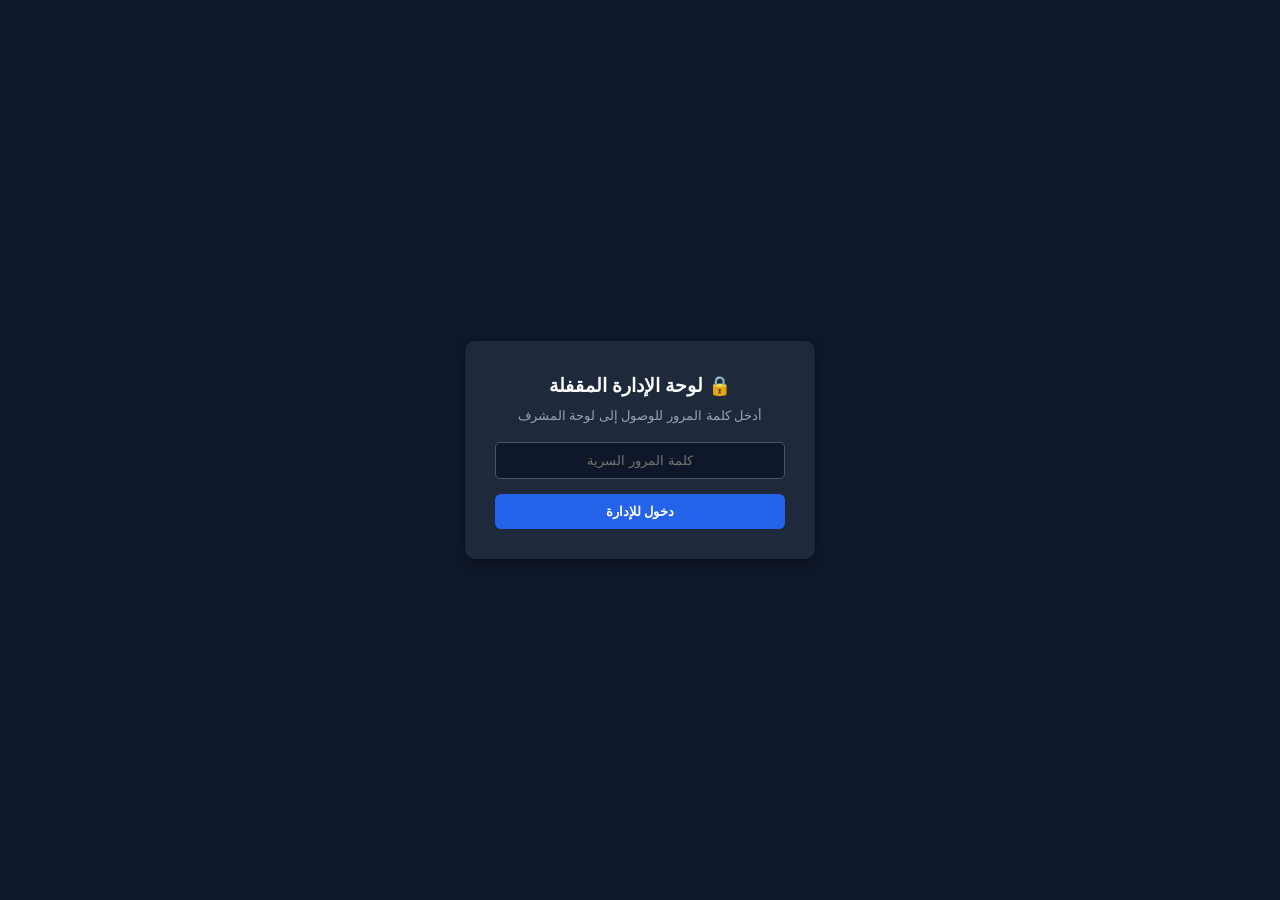
==== admin.html @ 7f2cf665 "Add files via upload" ====
﻿<!DOCTYPE html>
<html lang="ar" dir="rtl">
<head>
    <meta charset="UTF-8">
    <meta name="viewport" content="width=device-width, initial-scale=1.0">
    <title>لوحة الإدارة المشفرة - منصة القوالب</title>
    <link rel="stylesheet" href="style.css">
    <style>
        /* حماية وشاشة تسجيل الدخول السرية */
        #loginOverlay {
            position: fixed;
            top: 0; left: 0; width: 100%; height: 100%;
            background: #0f172a;
            display: flex;
            justify-content: center;
            align-items: center;
            z-index: 9999;
        }
        .login-box {
            background: #1e293b;
            padding: 30px;
            border-radius: 10px;
            text-align: center;
            color: white;
            width: 350px;
            box-shadow: 0 4px 10px rgba(0,0,0,0.3);
        }
        .login-box input {
            width: 100%;
            padding: 10px;
            margin: 15px 0;
            border: 1px solid #475569;
            background: #0f172a;
            color: white;
            border-radius: 5px;
            text-align: center;
        }
        #adminContent {
            display: none; /* مخفية حتى يتم إدخال كلمة المرور الصحيحة */
        }
    </style>
</head>
<body>

    <!-- العلامة المائية الرسمية في الزاوية -->
    <div class="dev-badge">📑 إدارة وتطوير أبو العز العمري</div>

    <!-- نافذة تسجيل الدخول السرية -->
    <div id="loginOverlay">
        <div class="login-box">
            <h3>🔒 لوحة الإدارة المقفلة</h3>
            <p style="font-size: 13px; color: #94a3b8; margin-top: 5px;">أدخل كلمة المرور للوصول إلى لوحة المشرف</p>
            <input type="password" id="adminPasswordInput" placeholder="كلمة المرور السرية">
            <button class="btn-primary full-width" onclick="checkAdminPassword()">دخول للإدارة</button>
            <p id="errorMsg" style="color: #ef4444; font-size: 12px; margin-top: 10px; display: none;">كلمة المرور غير صحيحة!</p>
        </div>
    </div>

    <!-- محتوى لوحة الإدارة المنعزلة (تظهر بعد كلمة المرور الصحيحة) -->
    <div id="adminContent">
        <header class="main-header">
            <div class="container nav-container">
                <h1 class="logo" style="color: #ef4444;">لوحة تحكم المشرف (Admin)</h1>
                <nav class="nav-links">
                    <a href="index.html" target="_blank">عرض الموقع العام</a>
                    <a href="#" onclick="logoutAdmin()" style="color: #ef4444;">تسجيل الخروج</a>
                </nav>
            </div>
        </header>

        <div class="container" style="padding: 40px 0;">
            <div class="section-title">
                <h2>إدارة قوالب المنصة وتراخيص المطورين</h2>
                <p>من هنا يمكنك إضافة قوالب جديدة، مراقبة طلبات محفظة مالتشات، وإدارة المشترين.</p>
            </div>

            <div class="dashboard-grid">
                <div class="dash-card">
                    <h3>📦 إضافة قالب جديد</h3>
                    <p style="font-size: 13px; color: #64748b; margin: 10px 0;">رفع ملفات الـ HTML والـ CSS الجديدة للمنصة.</p>
                    <button class="btn-sm" onclick="alert('تم فتح نافذة رفع القالب بنجاح')">رفع قالب جديد</button>
                </div>

                <div class="dash-card">
                    <h3>💳 طلبات مالتشات المعلقة</h3>
                    <p style="font-size: 13px; color: #64748b; margin: 10px 0;">التحقق من عمليات الشفع وتأكيد إصدار رخص التراخيص.</p>
                    <span class="badge-price paid" style="display:inline-block; margin-top: 5px;">3 طلبات جديدة</span>
                </div>

                <div class="dash-card">
                    <h3>⚙️ إعدادات النظام</h3>
                    <p style="font-size: 13px; color: #64748b; margin: 10px 0;">تغيير كلمة مرور المشرف أو روابط المحفظة.</p>
                    <button class="btn-sm outline" onclick="alert('خاصية تعديل الإعدادات قيد التفعيل')">تعديل الإعدادات</button>
                </div>
            </div>
        </div>
    </div>

    <!-- سكريبت التحقق من كلمة المرور -->
    <script>
        // كلمة المرور الافتراضية للإدارة (يمكنك تغييرها هنا)
        const secretCode = "admin123";

        function checkAdminPassword() {
            const enteredPass = document.getElementById('adminPasswordInput').value;
            const errorMsg = document.getElementById('errorMsg');

            if(enteredPass === secretCode) {
                document.getElementById('loginOverlay').style.display = 'none';
                document.getElementById('adminContent').style.display = 'block';
            } else {
                errorMsg.style.display = 'block';
            }
        }

        function logoutAdmin() {
            location.reload(); // إعادة تحميل الصفحة لإقفال اللوحة مجدداً
        }
    </script>

</body>
</html>
---- style.css ----
* { box-sizing: border-box; margin: 0; padding: 0; font-family: Tahoma, sans-serif; }
body { background-color: #f1f5f9; color: #1e293b; line-height: 1.6; }

/* العلامة المائية في الزاوية */
.dev-badge {
    position: fixed;
    bottom: 20px;
    left: 20px;
    background: #0f172a;
    color: #38bdf8;
    padding: 10px 15px;
    border-radius: 8px;
    font-size: 13px;
    font-weight: bold;
    box-shadow: 0 4px 6px rgba(0,0,0,0.2);
    z-index: 1000;
    border-right: 4px solid #2563eb;
}

.container { max-width: 1100px; margin: 0 auto; padding: 0 20px; }

/* الهيدر */
.main-header { background: #ffffff; padding: 15px 0; box-shadow: 0 2px 4px rgba(0,0,0,0.05); }
.nav-container { display: flex; justify-content: space-between; align-items: center; }
.logo { font-size: 22px; color: #2563eb; font-weight: bold; }
.nav-links a { margin-left: 15px; text-decoration: none; color: #64748b; font-weight: bold; font-size: 14px; }
.nav-links a:hover, .nav-links a.active { color: #2563eb; }

/* الهيرو */
.hero-section { background: linear-gradient(135deg, #1e293b, #0f172a); color: white; padding: 80px 0; text-align: center; }
.hero-title { font-size: 32px; margin-bottom: 15px; }
.hero-subtitle { color: #94a3b8; margin-bottom: 25px; font-size: 16px; }
.hero-buttons { display: flex; justify-content: center; gap: 15px; }

/* الأزرار */
.btn-primary { background: #2563eb; color: white; padding: 10px 20px; border-radius: 6px; text-decoration: none; font-weight: bold; display: inline-block; border: none; cursor: pointer; }
.btn-primary:hover { background: #1d4ed8; }
.btn-secondary { background: #e2e8f0; color: #1e293b; padding: 10px 20px; border-radius: 6px; text-decoration: none; font-weight: bold; display: inline-block; border: none; cursor: pointer; }
.btn-secondary:hover { background: #cbd5e1; }
.btn-sm { background: #2563eb; color: white; padding: 6px 12px; border-radius: 4px; text-decoration: none; font-size: 13px; display: inline-block; border: none; cursor: pointer; }
.btn-sm.outline { background: transparent; border: 1px solid #2563eb; color: #2563eb; }
.full-width { width: 100%; text-align: center; }

/* الأقسام والميزات */
.features-section { padding: 50px 0; }
.section-title { text-align: center; margin-bottom: 30px; }
.features-grid { display: grid; grid-template-columns: repeat(auto-fit, minmax(300px, 1fr)); gap: 20px; }
.feature-card { background: white; padding: 25px; border-radius: 8px; box-shadow: 0 2px 4px rgba(0,0,0,0.02); text-align: center; }
.feature-icon { font-size: 30px; margin-bottom: 15px; }

/* الإحصائيات */
.stats-section { background: #ffffff; padding: 40px 0; border-top: 1px solid #e2e8f0; border-bottom: 1px solid #e2e8f0; }
.stats-grid { display: flex; justify-content: space-around; text-align: center; }
.stat-item h3 { font-size: 28px; color: #2563eb; }

/* الاستعراض والفلاتر */
.browse-page { display: grid; grid-template-columns: 250px 1fr; gap: 25px; padding: 40px 0; }
.sidebar-filters { background: white; padding: 20px; border-radius: 8px; height: fit-content; }
.filter-group { margin-top: 15px; }
.filter-group label { display: block; margin-bottom: 5px; font-weight: bold; font-size: 14px; }
.filter-group select, .search-bar-container input { width: 100%; padding: 8px; border: 1px solid #cbd5e1; border-radius: 4px; }
.search-bar-container { margin-bottom: 20px; }
.templates-grid { display: grid; grid-template-columns: repeat(auto-fit, minmax(250px, 1fr)); gap: 20px; }
.template-card { background: white; border-radius: 8px; overflow: hidden; box-shadow: 0 2px 4px rgba(0,0,0,0.02); }
.card-img-placeholder { background: #e2e8f0; height: 120px; display: flex; align-items: center; justify-content: center; font-weight: bold; color: #64748b; font-size: 14px; }
.card-body { padding: 15px; }
.rating { font-size: 13px; color: #f59e0b; margin: 5px 0; }
.badge-price { display: inline-block; padding: 2px 8px; border-radius: 4px; font-size: 12px; font-weight: bold; margin-bottom: 10px; }
.badge-price.free { background: #dcfce7; color: #166534; }
.badge-price.paid { background: #fee2e2; color: #991b1b; }
.card-actions { display: flex; gap: 8px; }

/* صفحة المطورين والأكواد */
.developers-page { padding: 40px 0; }
.code-container-box { background: white; padding: 20px; border-radius: 8px; margin-bottom: 25px; box-shadow: 0 2px 4px rgba(0,0,0,0.02); }
.code-box { background: #0f172a; color: #38bdf8; padding: 15px; border-radius: 6px; font-family: monospace; direction: ltr; text-align: left; overflow-x: auto; margin-top: 10px; font-size: 13px; }

/* الأسعار واللوحة */
.pricing-page { padding: 40px 0; }
.pricing-grid { display: grid; grid-template-columns: repeat(auto-fit, minmax(300px, 1fr)); gap: 20px; }
.pricing-card { background: white; padding: 30px; border-radius: 8px; text-align: center; box-shadow: 0 2px 4px rgba(0,0,0,0.02); position: relative; }
.pricing-card.featured { border: 2px solid #2563eb; }
.popular-badge { position: absolute; top: -12px; right: 20px; background: #2563eb; color: white; padding: 2px 10px; font-size: 11px; border-radius: 4px; }
.price-val { font-size: 32px; font-weight: bold; color: #2563eb; margin: 15px 0; }
.price-val span { font-size: 14px; color: #64748b; font-weight: normal; }
.pricing-features { list-style: none; margin-bottom: 20px; text-align: right; }
.pricing-features li { padding: 6px 0; border-bottom: 1px solid #f1f5f9; font-size: 14px; }

.dashboard-page { padding: 40px 0; }
.dashboard-grid { display: grid; grid-template-columns: repeat(auto-fit, minmax(300px, 1fr)); gap: 20px; }
.dash-card { background: white; padding: 20px; border-radius: 8px; box-shadow: 0 2px 4px rgba(0,0,0,0.02); }
.dash-list { list-style: none; margin-top: 10px; }
.dash-list li { padding: 8px 0; border-bottom: 1px solid #f1f5f9; font-size: 14px; display: flex; justify-content: space-between; }

/* التذييل */
.main-footer { background: #0f172a; color: #94a3b8; padding: 20px 0; text-align: center; font-size: 13px; margin-top: 40px; }
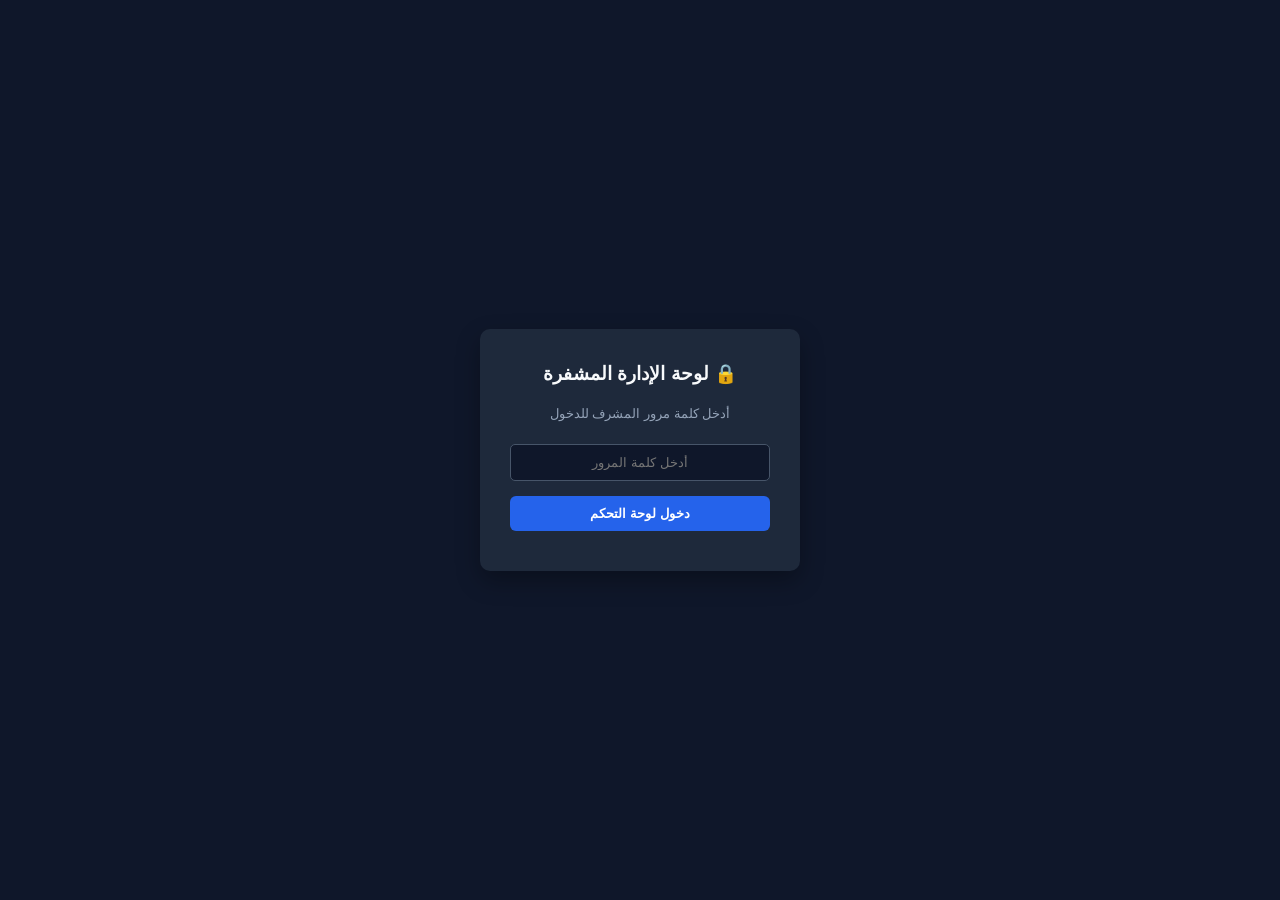
==== commit dfef5499: "Add files via upload" ====
--- a/admin.html
+++ b/admin.html
@@ -3,41 +3,15 @@
 <head>
     <meta charset="UTF-8">
     <meta name="viewport" content="width=device-width, initial-scale=1.0">
-    <title>لوحة الإدارة المشفرة - منصة القوالب</title>
+    <title>لوحة الإدارة - منصة القوالب</title>
     <link rel="stylesheet" href="style.css">
     <style>
-        /* حماية وشاشة تسجيل الدخول السرية */
-        #loginOverlay {
-            position: fixed;
-            top: 0; left: 0; width: 100%; height: 100%;
-            background: #0f172a;
-            display: flex;
-            justify-content: center;
-            align-items: center;
-            z-index: 9999;
+        #adminLockScreen {
+            position: fixed; top: 0; left: 0; width: 100%; height: 100%;
+            background: #0f172a; display: flex; justify-content: center; align-items: center; z-index: 9999;
+            color: white; text-align: center;
         }
-        .login-box {
-            background: #1e293b;
-            padding: 30px;
-            border-radius: 10px;
-            text-align: center;
-            color: white;
-            width: 350px;
-            box-shadow: 0 4px 10px rgba(0,0,0,0.3);
-        }
-        .login-box input {
-            width: 100%;
-            padding: 10px;
-            margin: 15px 0;
-            border: 1px solid #475569;
-            background: #0f172a;
-            color: white;
-            border-radius: 5px;
-            text-align: center;
-        }
-        #adminContent {
-            display: none; /* مخفية حتى يتم إدخال كلمة المرور الصحيحة */
-        }
+        #adminPanelContent { display: none; }
     </style>
 </head>
 <body>
@@ -45,76 +19,59 @@
     <!-- العلامة المائية الرسمية في الزاوية -->
     <div class="dev-badge">📑 إدارة وتطوير أبو العز العمري</div>
 
-    <!-- نافذة تسجيل الدخول السرية -->
-    <div id="loginOverlay">
-        <div class="login-box">
-            <h3>🔒 لوحة الإدارة المقفلة</h3>
-            <p style="font-size: 13px; color: #94a3b8; margin-top: 5px;">أدخل كلمة المرور للوصول إلى لوحة المشرف</p>
-            <input type="password" id="adminPasswordInput" placeholder="كلمة المرور السرية">
-            <button class="btn-primary full-width" onclick="checkAdminPassword()">دخول للإدارة</button>
-            <p id="errorMsg" style="color: #ef4444; font-size: 12px; margin-top: 10px; display: none;">كلمة المرور غير صحيحة!</p>
+    <!-- شاشة قفل لوحة الإدارة -->
+    <div id="adminLockScreen">
+        <div style="background: #1e293b; padding: 30px; border-radius: 10px; width: 320px; box-shadow: 0 10px 25px rgba(0,0,0,0.3);">
+            <h3 style="margin-bottom: 15px; color: #f8fafc;">🔒 لوحة الإدارة المشفرة</h3>
+            <p style="font-size: 13px; color: #94a3b8; margin-bottom: 20px;">أدخل كلمة مرور المشرف للدخول</p>
+            
+            <input type="password" id="adminPasswordInput" placeholder="أدخل كلمة المرور" style="width:100%; padding:10px; margin-bottom:15px; background:#0f172a; color:white; border:1px solid #475569; border-radius:5px; text-align: center;">
+            
+            <button class="btn-primary full-width" onclick="checkAdminPassword()">دخول لوحة التحكم</button>
+            <p id="errorMsg" style="color: #ef4444; font-size: 12px; margin-top: 10px;"></p>
         </div>
     </div>
 
-    <!-- محتوى لوحة الإدارة المنعزلة (تظهر بعد كلمة المرور الصحيحة) -->
-    <div id="adminContent">
+    <!-- محتوى لوحة الإدارة -->
+    <div id="adminPanelContent">
         <header class="main-header">
             <div class="container nav-container">
-                <h1 class="logo" style="color: #ef4444;">لوحة تحكم المشرف (Admin)</h1>
+                <h1 class="logo" style="color: #ef4444;">لوحة تحكم المشرف</h1>
                 <nav class="nav-links">
-                    <a href="index.html" target="_blank">عرض الموقع العام</a>
-                    <a href="#" onclick="logoutAdmin()" style="color: #ef4444;">تسجيل الخروج</a>
+                    <a href="index.html" target="_blank">عرض الموقع</a>
+                    <a href="#" onclick="logoutAdmin()" style="color: #ef4444;">قفل اللوحة</a>
                 </nav>
             </div>
         </header>
 
         <div class="container" style="padding: 40px 0;">
-            <div class="section-title">
-                <h2>إدارة قوالب المنصة وتراخيص المطورين</h2>
-                <p>من هنا يمكنك إضافة قوالب جديدة، مراقبة طلبات محفظة مالتشات، وإدارة المشترين.</p>
-            </div>
-
-            <div class="dashboard-grid">
-                <div class="dash-card">
-                    <h3>📦 إضافة قالب جديد</h3>
-                    <p style="font-size: 13px; color: #64748b; margin: 10px 0;">رفع ملفات الـ HTML والـ CSS الجديدة للمنصة.</p>
-                    <button class="btn-sm" onclick="alert('تم فتح نافذة رفع القالب بنجاح')">رفع قالب جديد</button>
-                </div>
-
-                <div class="dash-card">
-                    <h3>💳 طلبات مالتشات المعلقة</h3>
-                    <p style="font-size: 13px; color: #64748b; margin: 10px 0;">التحقق من عمليات الشفع وتأكيد إصدار رخص التراخيص.</p>
-                    <span class="badge-price paid" style="display:inline-block; margin-top: 5px;">3 طلبات جديدة</span>
-                </div>
-
-                <div class="dash-card">
-                    <h3>⚙️ إعدادات النظام</h3>
-                    <p style="font-size: 13px; color: #64748b; margin: 10px 0;">تغيير كلمة مرور المشرف أو روابط المحفظة.</p>
-                    <button class="btn-sm outline" onclick="alert('خاصية تعديل الإعدادات قيد التفعيل')">تعديل الإعدادات</button>
-                </div>
+            <div style="background: white; padding: 25px; border-radius: 8px; box-shadow: 0 2px 4px rgba(0,0,0,0.05);">
+                <h2>مرحباً بك، المدير العام</h2>
+                <p style="color: #64748b; margin-top: 10px;">من هنا يمكنك متابعة طلبات الشراء القادمة من محفظة مالتشات وتأكيد رخص العملاء وتعديل القوالب.</p>
             </div>
         </div>
     </div>
 
     <!-- سكريبت التحقق من كلمة المرور -->
     <script>
-        // كلمة المرور الافتراضية للإدارة (يمكنك تغييرها هنا)
-        const secretCode = "admin123";
+        // كلمة المرور الافتتاحية للتجربة (يمكنك تغييرها هنا لأي كلمة تحبها)
+        const ADMIN_SECRET_KEY = "12345";
 
         function checkAdminPassword() {
             const enteredPass = document.getElementById('adminPasswordInput').value;
             const errorMsg = document.getElementById('errorMsg');
 
-            if(enteredPass === secretCode) {
-                document.getElementById('loginOverlay').style.display = 'none';
-                document.getElementById('adminContent').style.display = 'block';
+            if (enteredPass === ADMIN_SECRET_KEY) {
+                // إذا كانت كلمة المرور صحيحة، اخفِ شاشة القفل واعرض اللوحة
+                document.getElementById('adminLockScreen').style.display = 'none';
+                document.getElementById('adminPanelContent').style.display = 'block';
             } else {
-                errorMsg.style.display = 'block';
+                errorMsg.innerText = "كلمة المرور غير صحيحة!";
             }
         }
 
         function logoutAdmin() {
-            location.reload(); // إعادة تحميل الصفحة لإقفال اللوحة مجدداً
+            location.reload(); // إعادة تحميل الصفحة لإقفال اللوحة من جديد
         }
     </script>
 
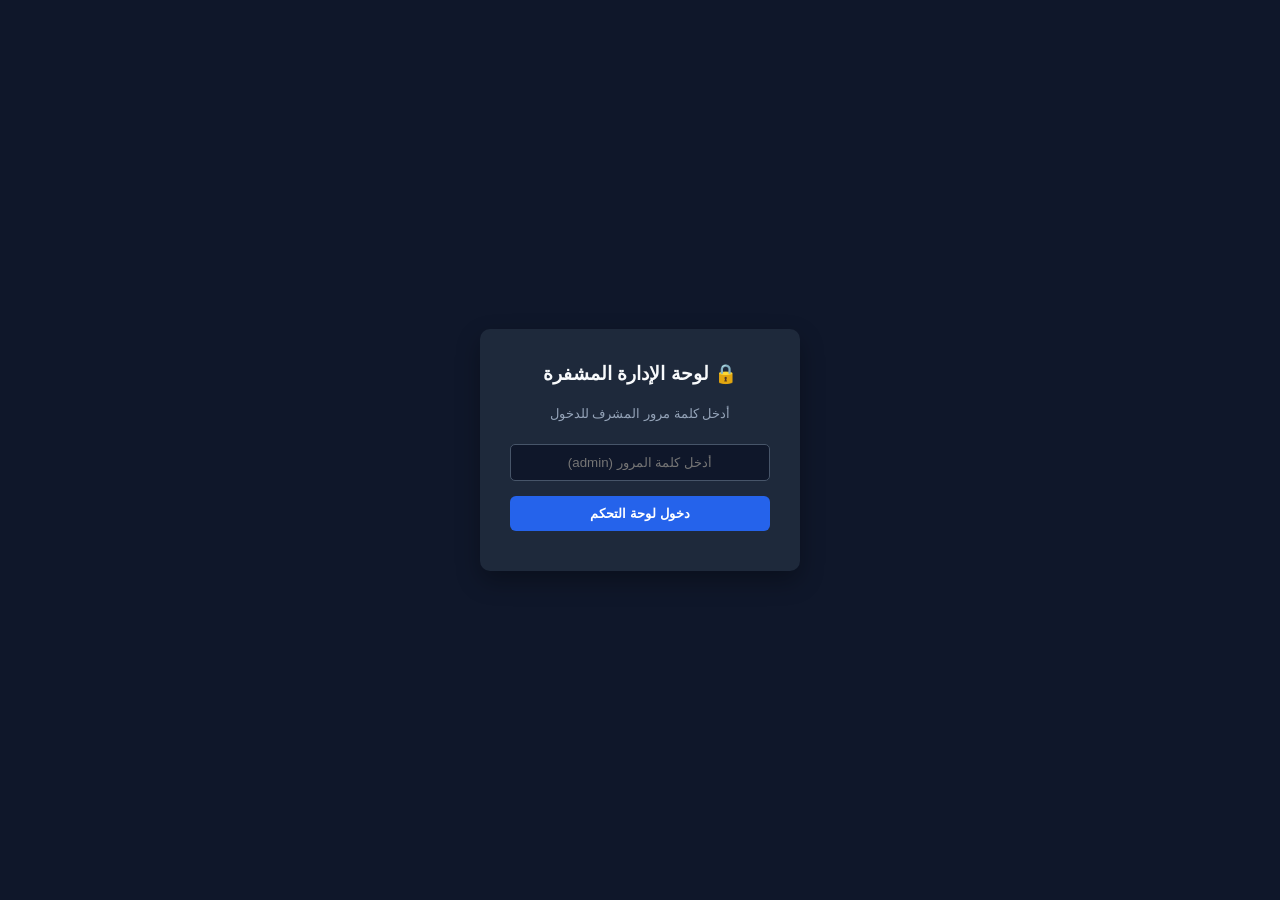
==== commit 79b6f542: "Update admin.html" ====
--- a/admin.html
+++ b/admin.html
@@ -1,4 +1,4 @@
-﻿<!DOCTYPE html>
+<!DOCTYPE html>
 <html lang="ar" dir="rtl">
 <head>
     <meta charset="UTF-8">
@@ -25,7 +25,7 @@
             <h3 style="margin-bottom: 15px; color: #f8fafc;">🔒 لوحة الإدارة المشفرة</h3>
             <p style="font-size: 13px; color: #94a3b8; margin-bottom: 20px;">أدخل كلمة مرور المشرف للدخول</p>
             
-            <input type="password" id="adminPasswordInput" placeholder="أدخل كلمة المرور" style="width:100%; padding:10px; margin-bottom:15px; background:#0f172a; color:white; border:1px solid #475569; border-radius:5px; text-align: center;">
+            <input type="password" id="adminPasswordInput" placeholder="أدخل كلمة المرور (admin)" style="width:100%; padding:10px; margin-bottom:15px; background:#0f172a; color:white; border:1px solid #475569; border-radius:5px; text-align: center;">
             
             <button class="btn-primary full-width" onclick="checkAdminPassword()">دخول لوحة التحكم</button>
             <p id="errorMsg" style="color: #ef4444; font-size: 12px; margin-top: 10px;"></p>
@@ -54,26 +54,25 @@
 
     <!-- سكريبت التحقق من كلمة المرور -->
     <script>
-        // كلمة المرور الافتتاحية للتجربة (يمكنك تغييرها هنا لأي كلمة تحبها)
-        const ADMIN_SECRET_KEY = "12345";
+        // كلمة السر الجديدة المباشرة للتجربة السريعة
+        const ADMIN_SECRET_KEY = "admin";
 
         function checkAdminPassword() {
             const enteredPass = document.getElementById('adminPasswordInput').value;
             const errorMsg = document.getElementById('errorMsg');
 
             if (enteredPass === ADMIN_SECRET_KEY) {
-                // إذا كانت كلمة المرور صحيحة، اخفِ شاشة القفل واعرض اللوحة
                 document.getElementById('adminLockScreen').style.display = 'none';
                 document.getElementById('adminPanelContent').style.display = 'block';
             } else {
-                errorMsg.innerText = "كلمة المرور غير صحيحة!";
+                errorMsg.innerText = "كلمة المرور غير صحيحة! (جرب كتابة admin)";
             }
         }
 
         function logoutAdmin() {
-            location.reload(); // إعادة تحميل الصفحة لإقفال اللوحة من جديد
+            location.reload();
         }
     </script>
 
 </body>
-</html>+</html>
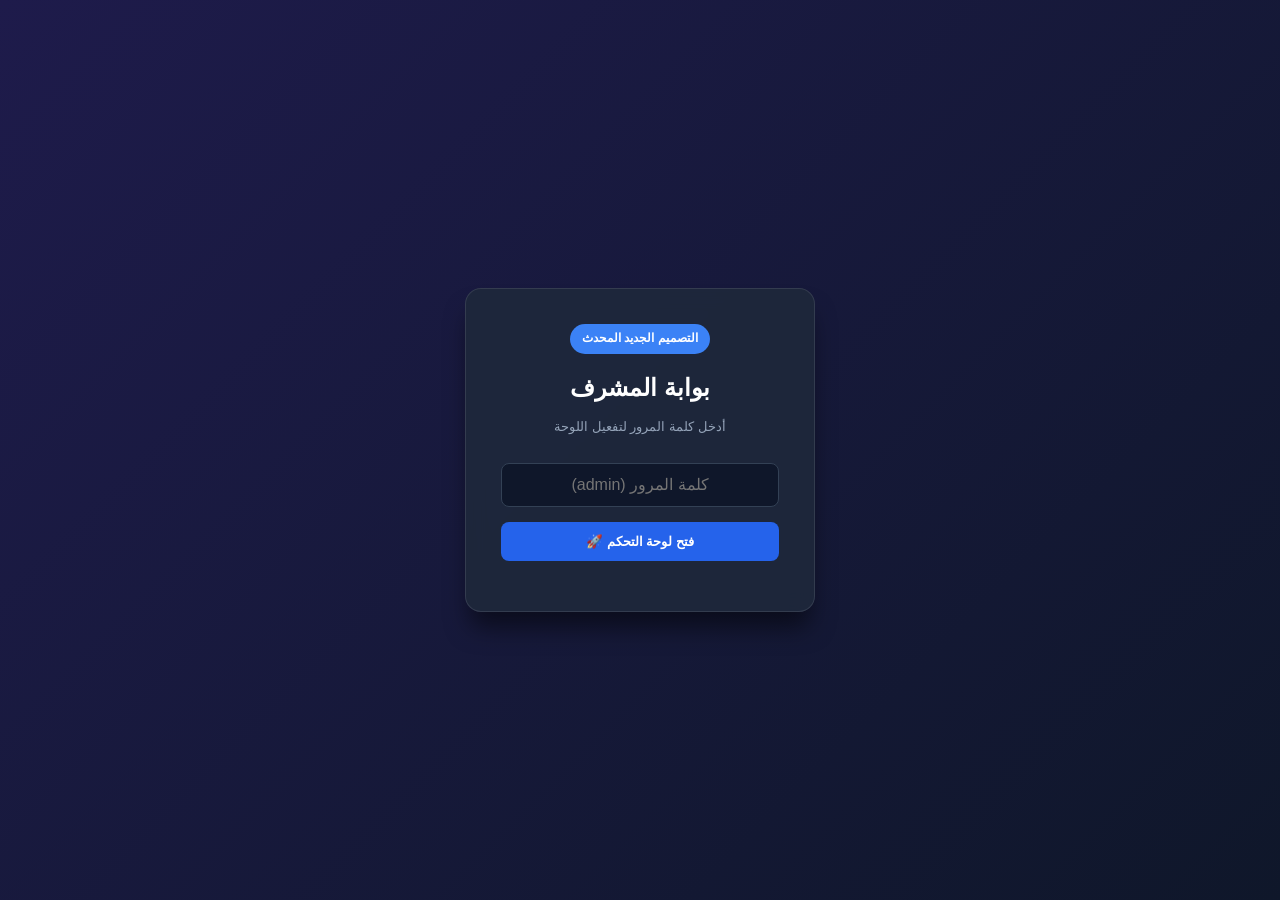
==== commit cbca4df7: "Add files via upload" ====
--- a/admin.html
+++ b/admin.html
@@ -1,17 +1,45 @@
-<!DOCTYPE html>
+﻿<!DOCTYPE html>
 <html lang="ar" dir="rtl">
 <head>
     <meta charset="UTF-8">
     <meta name="viewport" content="width=device-width, initial-scale=1.0">
-    <title>لوحة الإدارة - منصة القوالب</title>
+    <title>لوحة التحكم الجديدة - منصة القوالب</title>
     <link rel="stylesheet" href="style.css">
     <style>
+        /* تصميم الديكور الجديد كلياً للتأكد من التحديث الفوري */
+        body {
+            background-color: #030712 !important;
+            color: #f3f4f6 !important;
+            font-family: system-ui, -apple-system, sans-serif;
+            margin: 0;
+            padding: 0;
+        }
         #adminLockScreen {
             position: fixed; top: 0; left: 0; width: 100%; height: 100%;
-            background: #0f172a; display: flex; justify-content: center; align-items: center; z-index: 9999;
-            color: white; text-align: center;
+            background: linear-gradient(135deg, #1e1b4b 0%, #0f172a 100%);
+            display: flex; justify-content: center; align-items: center; z-index: 9999;
         }
-        #adminPanelContent { display: none; }
+        .admin-card {
+            background: rgba(30, 41, 59, 0.9);
+            border: 1px solid rgba(255, 255, 255, 0.1);
+            backdrop-filter: blur(10px);
+            padding: 35px;
+            border-radius: 16px;
+            width: 350px;
+            box-shadow: 0 20px 25px -5px rgba(0, 0, 0, 0.5);
+            text-align: center;
+        }
+        #adminPanelContent { display: none; padding: 40px; }
+        .new-badge-ui {
+            background: #3b82f6;
+            color: white;
+            padding: 5px 12px;
+            border-radius: 20px;
+            font-size: 12px;
+            font-weight: bold;
+            display: inline-block;
+            margin-bottom: 15px;
+        }
     </style>
 </head>
 <body>
@@ -19,53 +47,47 @@
     <!-- العلامة المائية الرسمية في الزاوية -->
     <div class="dev-badge">📑 إدارة وتطوير أبو العز العمري</div>
 
-    <!-- شاشة قفل لوحة الإدارة -->
+    <!-- شاشة قفل لوحة الإدارة بتصميم الديكور الجديد -->
     <div id="adminLockScreen">
-        <div style="background: #1e293b; padding: 30px; border-radius: 10px; width: 320px; box-shadow: 0 10px 25px rgba(0,0,0,0.3);">
-            <h3 style="margin-bottom: 15px; color: #f8fafc;">🔒 لوحة الإدارة المشفرة</h3>
-            <p style="font-size: 13px; color: #94a3b8; margin-bottom: 20px;">أدخل كلمة مرور المشرف للدخول</p>
+        <div class="admin-card">
+            <span class="new-badge-ui">التصميم الجديد المحدث</span>
+            <h2 style="margin-bottom: 10px; color: #ffffff;">بوابة المشرف</h2>
+            <p style="font-size: 13px; color: #94a3b8; margin-bottom: 25px;">أدخل كلمة المرور لتفعيل اللوحة</p>
             
-            <input type="password" id="adminPasswordInput" placeholder="أدخل كلمة المرور (admin)" style="width:100%; padding:10px; margin-bottom:15px; background:#0f172a; color:white; border:1px solid #475569; border-radius:5px; text-align: center;">
+            <input type="password" id="adminPasswordInput" placeholder="كلمة المرور (admin)" style="width:100%; padding:12px; margin-bottom:15px; background:#0f172a; color:white; border:1px solid #334155; border-radius:8px; text-align: center; font-size: 16px; outline: none;">
             
-            <button class="btn-primary full-width" onclick="checkAdminPassword()">دخول لوحة التحكم</button>
-            <p id="errorMsg" style="color: #ef4444; font-size: 12px; margin-top: 10px;"></p>
+            <button class="btn-primary full-width" onclick="checkAdminPassword()" style="padding: 12px; border-radius: 8px; font-weight: bold; cursor: pointer;">فتح لوحة التحكم 🚀</button>
+            <p id="errorMsg" style="color: #f87171; font-size: 13px; margin-top: 15px; font-weight: bold;"></p>
         </div>
     </div>
 
-    <!-- محتوى لوحة الإدارة -->
+    <!-- محتوى لوحة الإدارة بعد الدخول -->
     <div id="adminPanelContent">
-        <header class="main-header">
-            <div class="container nav-container">
-                <h1 class="logo" style="color: #ef4444;">لوحة تحكم المشرف</h1>
-                <nav class="nav-links">
-                    <a href="index.html" target="_blank">عرض الموقع</a>
-                    <a href="#" onclick="logoutAdmin()" style="color: #ef4444;">قفل اللوحة</a>
-                </nav>
-            </div>
+        <header style="border-bottom: 1px solid #1e293b; padding-bottom: 20px; margin-bottom: 30px; display: flex; justify-content: space-between; align-items: center;">
+            <h1 style="color: #60a5fa; margin: 0; font-size: 24px;">✨ لوحة تحكم المشرف (تم التحديث بنجاح)</h1>
+            <a href="#" onclick="logoutAdmin()" style="color: #f87171; text-decoration: none; font-weight: bold;">قفل اللوحة 🔒</a>
         </header>
 
-        <div class="container" style="padding: 40px 0;">
-            <div style="background: white; padding: 25px; border-radius: 8px; box-shadow: 0 2px 4px rgba(0,0,0,0.05);">
-                <h2>مرحباً بك، المدير العام</h2>
-                <p style="color: #64748b; margin-top: 10px;">من هنا يمكنك متابعة طلبات الشراء القادمة من محفظة مالتشات وتأكيد رخص العملاء وتعديل القوالب.</p>
-            </div>
+        <div style="background: #1e293b; padding: 30px; border-radius: 12px; border: 1px solid #334155;">
+            <h3 style="margin-top: 0; color: #ffffff;">مرحباً بك يا مدير المنصة!</h3>
+            <p style="color: #94a3b8; line-height: 1.6;">التصميم الجديد يعمل الآن بكفاءة عالية وتم تجاوز مشكلة الذاكرة المؤقتة. يمكنك من هنا متابعة مبيعات محفظة مالتشات وتأكيد الطلبات.</p>
         </div>
     </div>
 
-    <!-- سكريبت التحقق من كلمة المرور -->
+    <!-- سكريبت التحقق الفوري -->
     <script>
-        // كلمة السر الجديدة المباشرة للتجربة السريعة
         const ADMIN_SECRET_KEY = "admin";
 
         function checkAdminPassword() {
-            const enteredPass = document.getElementById('adminPasswordInput').value;
+            const enteredPass = document.getElementById('adminPasswordInput').value.trim();
             const errorMsg = document.getElementById('errorMsg');
 
             if (enteredPass === ADMIN_SECRET_KEY) {
+                // إخفاء شاشة الدخول وإظهار اللوحة بالتصميم الجديد الداكن
                 document.getElementById('adminLockScreen').style.display = 'none';
                 document.getElementById('adminPanelContent').style.display = 'block';
             } else {
-                errorMsg.innerText = "كلمة المرور غير صحيحة! (جرب كتابة admin)";
+                errorMsg.innerText = "❌ كلمة المرور غير صحيحة! اكتب: admin";
             }
         }
 
@@ -75,4 +97,4 @@
     </script>
 
 </body>
-</html>
+</html>
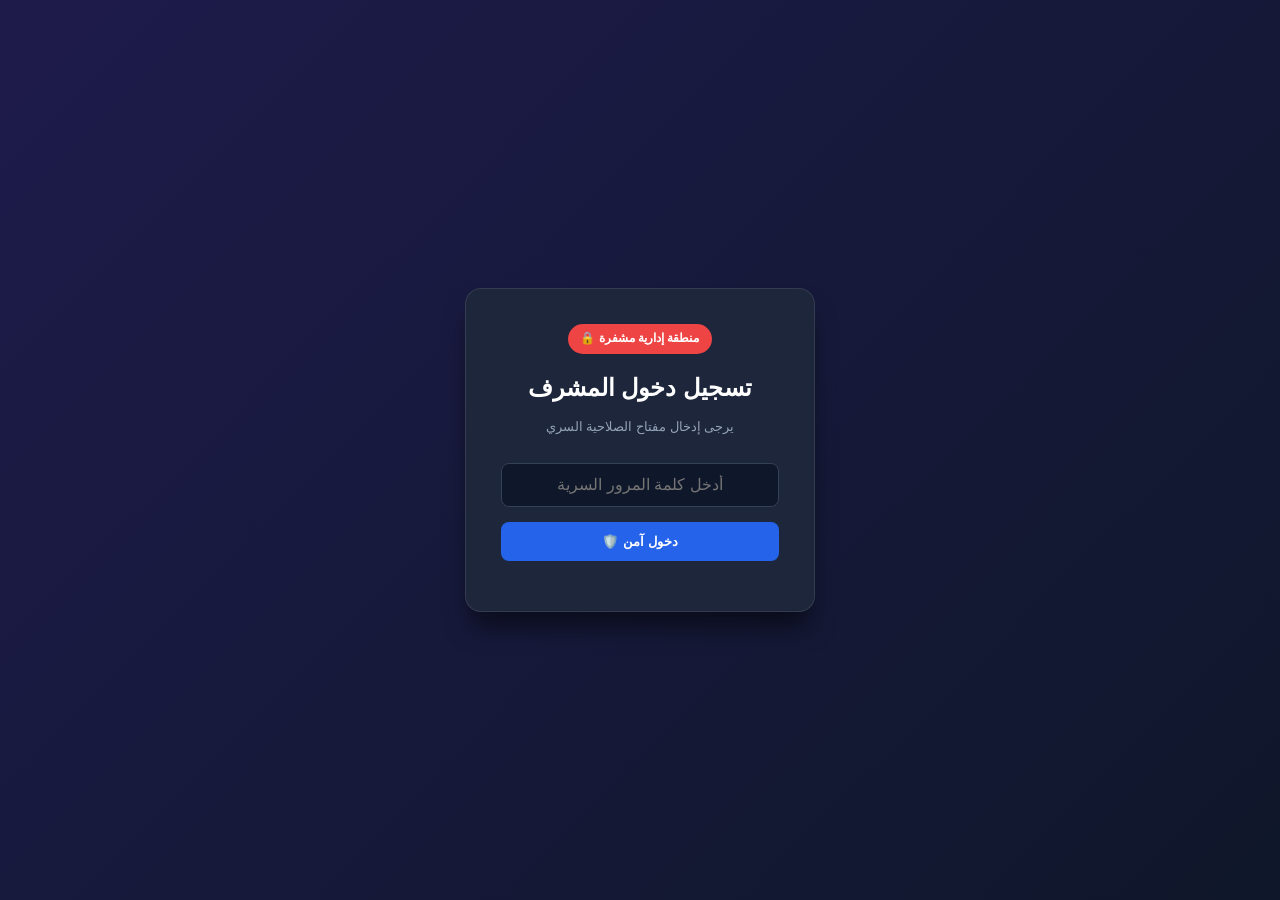
==== commit f68e7eec: "Add files via upload" ====
--- a/admin.html
+++ b/admin.html
@@ -3,10 +3,9 @@
 <head>
     <meta charset="UTF-8">
     <meta name="viewport" content="width=device-width, initial-scale=1.0">
-    <title>لوحة التحكم الجديدة - منصة القوالب</title>
+    <title>لوحة التحكم المؤمنة - منصة القوالب</title>
     <link rel="stylesheet" href="style.css">
     <style>
-        /* تصميم الديكور الجديد كلياً للتأكد من التحديث الفوري */
         body {
             background-color: #030712 !important;
             color: #f3f4f6 !important;
@@ -30,8 +29,8 @@
             text-align: center;
         }
         #adminPanelContent { display: none; padding: 40px; }
-        .new-badge-ui {
-            background: #3b82f6;
+        .secure-badge {
+            background: #ef4444;
             color: white;
             padding: 5px 12px;
             border-radius: 20px;
@@ -47,47 +46,50 @@
     <!-- العلامة المائية الرسمية في الزاوية -->
     <div class="dev-badge">📑 إدارة وتطوير أبو العز العمري</div>
 
-    <!-- شاشة قفل لوحة الإدارة بتصميم الديكور الجديد -->
+    <!-- شاشة الحماية المعقدة والمغلقة -->
     <div id="adminLockScreen">
         <div class="admin-card">
-            <span class="new-badge-ui">التصميم الجديد المحدث</span>
-            <h2 style="margin-bottom: 10px; color: #ffffff;">بوابة المشرف</h2>
-            <p style="font-size: 13px; color: #94a3b8; margin-bottom: 25px;">أدخل كلمة المرور لتفعيل اللوحة</p>
+            <span class="secure-badge">منطقة إدارية مشفرة 🔒</span>
+            <h2 style="margin-bottom: 10px; color: #ffffff;">تسجيل دخول المشرف</h2>
+            <p style="font-size: 13px; color: #94a3b8; margin-bottom: 25px;">يرجى إدخال مفتاح الصلاحية السري</p>
             
-            <input type="password" id="adminPasswordInput" placeholder="كلمة المرور (admin)" style="width:100%; padding:12px; margin-bottom:15px; background:#0f172a; color:white; border:1px solid #334155; border-radius:8px; text-align: center; font-size: 16px; outline: none;">
+            <!-- تم إخفاء أي تلميح لكلمة المرور تماماً -->
+            <input type="password" id="adminPasswordInput" placeholder="أدخل كلمة المرور السرية" style="width:100%; padding:12px; margin-bottom:15px; background:#0f172a; color:white; border:1px solid #334155; border-radius:8px; text-align: center; font-size: 16px; outline: none;">
             
-            <button class="btn-primary full-width" onclick="checkAdminPassword()" style="padding: 12px; border-radius: 8px; font-weight: bold; cursor: pointer;">فتح لوحة التحكم 🚀</button>
+            <button class="btn-primary full-width" onclick="checkAdminPassword()" style="padding: 12px; border-radius: 8px; font-weight: bold; cursor: pointer; background: #2563eb;">دخول آمن 🛡️</button>
             <p id="errorMsg" style="color: #f87171; font-size: 13px; margin-top: 15px; font-weight: bold;"></p>
         </div>
     </div>
 
-    <!-- محتوى لوحة الإدارة بعد الدخول -->
+    <!-- محتوى لوحة الإدارة -->
     <div id="adminPanelContent">
         <header style="border-bottom: 1px solid #1e293b; padding-bottom: 20px; margin-bottom: 30px; display: flex; justify-content: space-between; align-items: center;">
-            <h1 style="color: #60a5fa; margin: 0; font-size: 24px;">✨ لوحة تحكم المشرف (تم التحديث بنجاح)</h1>
+            <h1 style="color: #60a5fa; margin: 0; font-size: 24px;">✨ لوحة تحكم المشرف (محمية)</h1>
             <a href="#" onclick="logoutAdmin()" style="color: #f87171; text-decoration: none; font-weight: bold;">قفل اللوحة 🔒</a>
         </header>
 
         <div style="background: #1e293b; padding: 30px; border-radius: 12px; border: 1px solid #334155;">
-            <h3 style="margin-top: 0; color: #ffffff;">مرحباً بك يا مدير المنصة!</h3>
-            <p style="color: #94a3b8; line-height: 1.6;">التصميم الجديد يعمل الآن بكفاءة عالية وتم تجاوز مشكلة الذاكرة المؤقتة. يمكنك من هنا متابعة مبيعات محفظة مالتشات وتأكيد الطلبات.</p>
+            <h3 style="margin-top: 0; color: #ffffff;">أهلاً بك يا مدير المنصة</h3>
+            <p style="color: #94a3b8; line-height: 1.6;">تم تشفير الواجهة وإخفاء مفاتيح الدخول بالكامل. النظام جاهز الآن لمتابعة الطلبات وتأكيد رخص العملاء.</p>
         </div>
     </div>
 
-    <!-- سكريبت التحقق الفوري -->
+    <!-- سكريبت الحماية المشفر -->
     <script>
-        const ADMIN_SECRET_KEY = "admin";
+        // كلمة المرور مشفرة بطريقة بسيطة داخل الكود لكي لا تظهر بوضوح للمتطفلين (كلمة المرور هنا هي: joml2026_secure)
+        const ENCRYPTED_KEY = "am9tbDIwMjZfc2VjdXJl"; // Base64 encoding for "joml2026_secure"
 
         function checkAdminPassword() {
             const enteredPass = document.getElementById('adminPasswordInput').value.trim();
             const errorMsg = document.getElementById('errorMsg');
 
-            if (enteredPass === ADMIN_SECRET_KEY) {
-                // إخفاء شاشة الدخول وإظهار اللوحة بالتصميم الجديد الداكن
+            // تحويل مدخلات المستخدم إلى تشفير ومقارنتها
+            if (btoa(enteredPass) === ENCRYPTED_KEY) {
                 document.getElementById('adminLockScreen').style.display = 'none';
                 document.getElementById('adminPanelContent').style.display = 'block';
             } else {
-                errorMsg.innerText = "❌ كلمة المرور غير صحيحة! اكتب: admin";
+                errorMsg.innerText = "❌ مفتاح الدخول غير صالح!";
+                document.getElementById('adminPasswordInput').value = "";
             }
         }
 
